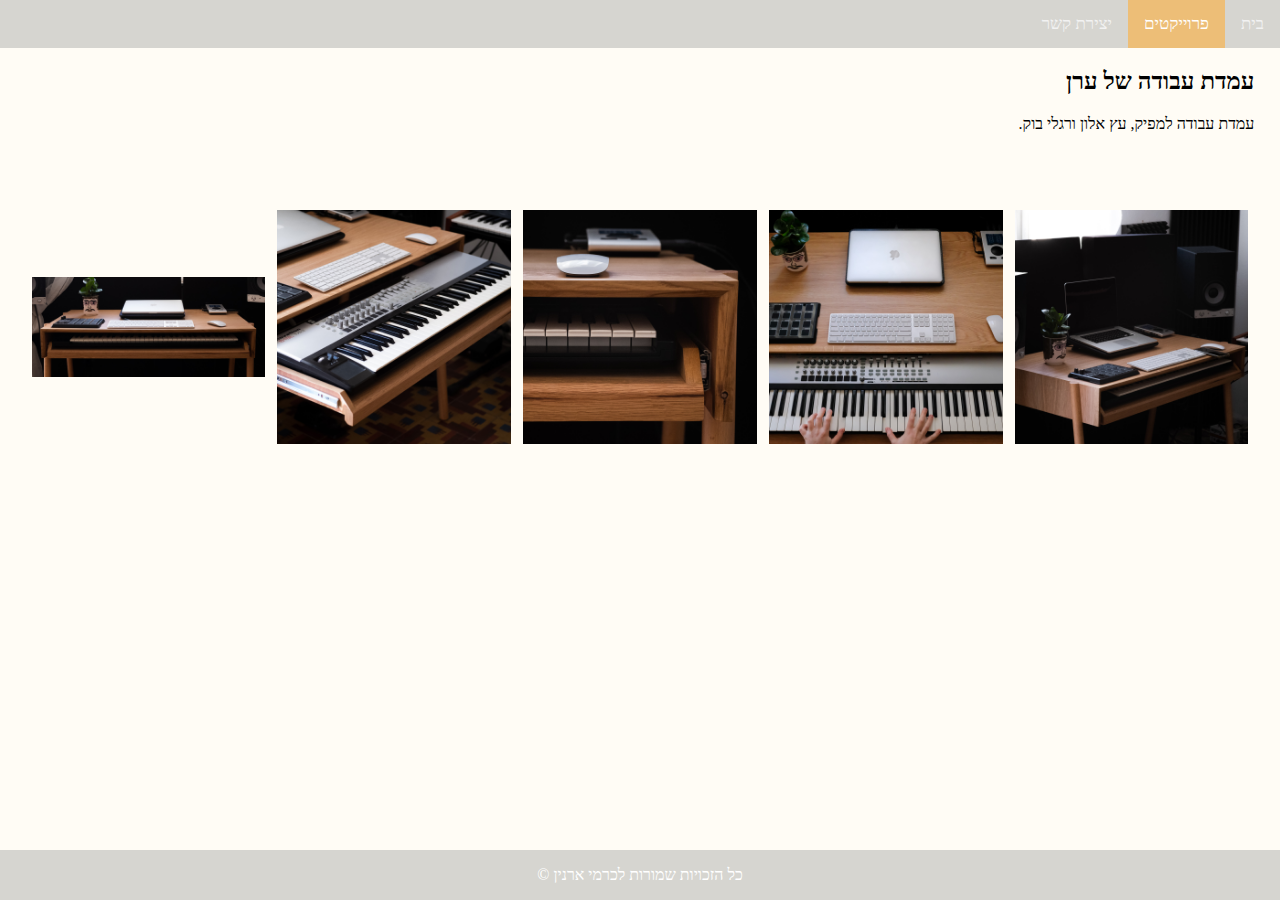
==== eran's work station.html @ fb1a4807 "Add files via upload" ====
<HTML>
	<HEAD>
		<link rel="stylesheet" type="text/css" href="styles.css">
		<TITLE> Hi i'm Carmi </TITLE>
		
	</HEAD>
	<BODY>
		
		<div class="topnav">
			<a href="index.html">בית</a>
			<a class="active" href="projects.html">פרוייקטים</a>
			<a href="contact.html">יצירת קשר</a>
		</div> 
		
		
		<div class="page-wrapper">
			<div>
				<h2>עמדת עבודה של ערן</h2>
			</div>
			
			<div>
				<p>עמדת עבודה למפיק, עץ אלון ורגלי בוק.</p>
			</div>
			
			<div class="row">
				<div class="col5">
					<a href="images/eran's work station/1.jpg" target="blank"><img class="gallery-image" src="images/eran's work station/1.jpg"/></a>
				</div>
				
				<div class="col5">
					<a href="images/eran's work station/2.jpg" target="blank"><img class="gallery-image" src="images/eran's work station/2.jpg"/></a>
				</div>
				
				<div class="col5">
					<a href="images/eran's work station/3.jpg" target="blank"><img class="gallery-image" src="images/eran's work station/3.jpg"/></a>
				</div>
				
				<div class="col5">
					<a href="images/eran's work station/4.jpg" target="blank"><img class="gallery-image" src="images/eran's work station/4.jpg"/></a>
				</div>
				
				<div class="col5">
					<a href="images/eran's work station/5.jpg" target="blank"><img class="gallery-image" src="images/eran's work station/5.jpg"/></a>
				</div>
				
			</div>
			
			
		</div>
			
	<div class="bottom-bar">
		<p> כל הזכויות שמורות לכרמי ארנין © </p>
	</div>
	
</BODY>	  

</HTML>
---- styles.css ----
body{
	background-color:#fffcf5;
	direction: rtl;
	font-family: alef;
	margin:0;
}

.topnav {
  direction: rtl;
    background-color: #d6d5d0;
    overflow: hidden;
    display: flex;
}

.topnav a {
  float: left;
  color: #f2f2f2;
  text-align: center;
  padding: 14px 16px;
  text-decoration: none;
  font-size: 17px;
}

.topnav a:hover {
  background-color: #fffcf5;
  color: black;
}

.topnav a.active {
  background-color: #edbe77;
  color: white;
}


.container {
  display: flex;
  align-items: center;
  justify-content: center;
  direction:ltr;
  margin-left:5%;
  margin-right:5%;
  margin-top: 1%;
  margin-bottom:10%;
}

.profile-pic {
  max-width: 35%;
	border-radius:50%;
	margin-right:5%;
	margin-top:3%;
	margin-bottom:1%;
}

.text {
  padding-left: 3%;
  direction:rtl;
  max-width:50%;
}

.gallery-image{
	max-width: 100%;
}

div.gallery:hover {
  opacity:60%
}

div.gallery img {
  width: 100%;
  height: auto;
}

div.desc {
  padding: 15px;
  text-align: center;
  font-size: 20;
}

.row{
	display: flex;
    flex-wrap: wrap;
}

.col3{
	flex: 20%;
	margin-right:0%;
	margin-left:0.5%;
}

.page-wrapper-projects{
	margin-left:10%;
	margin-right:10%;
}

.page-wrapper{
	margin-left:2%;
	margin-right:2%;
}

.col5{
	flex: 15%;
	margin-right: 0.5%;
	margin-left:0.5%;
	margin-top:5%;
	align-self:center; 
}

.contact {
  display: flex;
  align-items: center;
  justify-content: center;
  direction:ltr;
  margin-left:5%;
  margin-right:5%;
  margin-top: 8%;
  margin-bottom:5%;
}

.bottom-bar {
  background-color: #d6d5d0;
	color: white;
  overflow: hidden;
  position: fixed;
  bottom: 0;
  width: 100%;
  text-align: center;
}
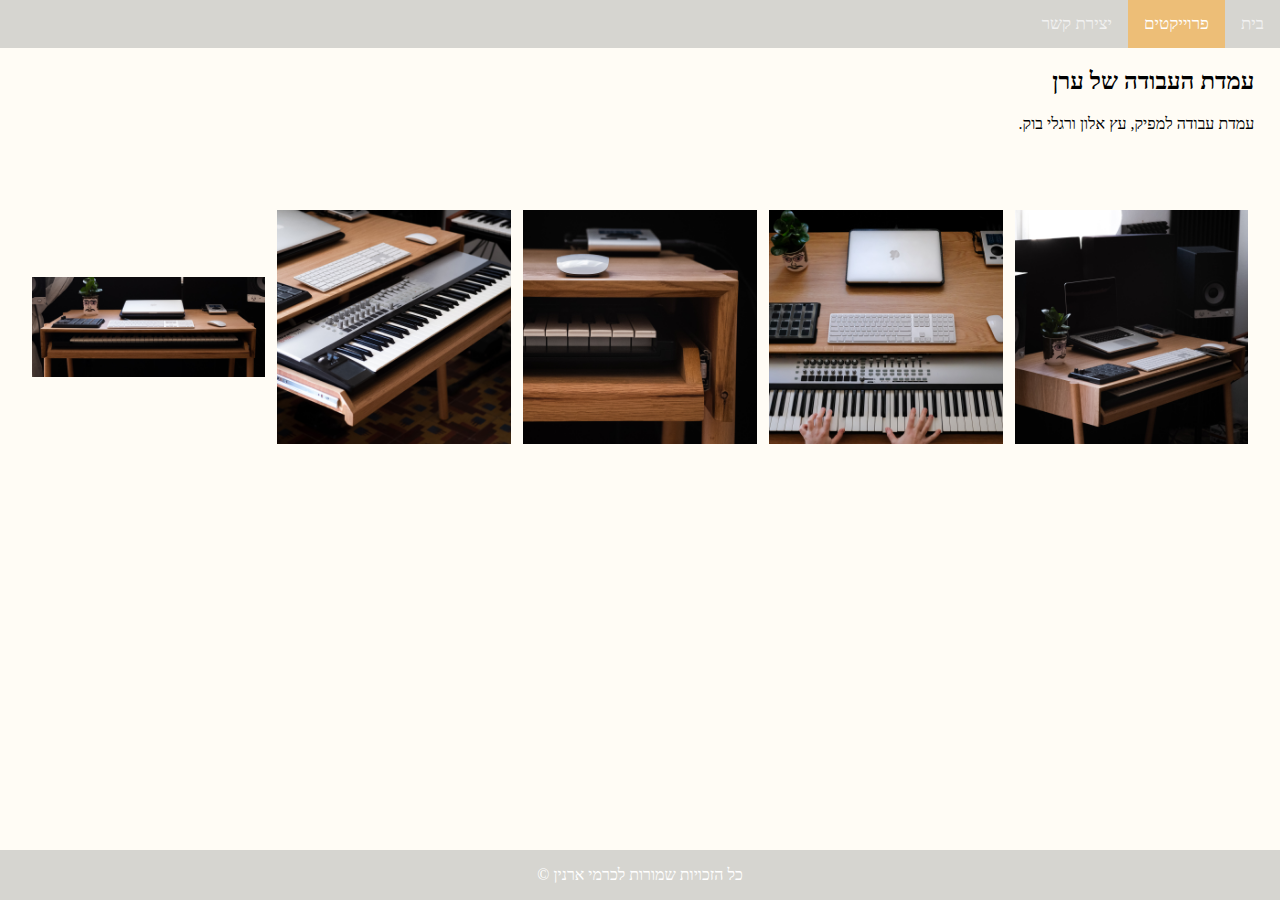
==== commit 3c42f637: "Update eran's work station.html" ====
--- a/eran's work station.html
+++ b/eran's work station.html
@@ -15,7 +15,7 @@
 		
 		<div class="page-wrapper">
 			<div>
-				<h2>עמדת עבודה של ערן</h2>
+				<h2>עמדת העבודה של ערן</h2>
 			</div>
 			
 			<div>
@@ -54,4 +54,4 @@
 	
 </BODY>	  
 
-</HTML>	+</HTML>	
